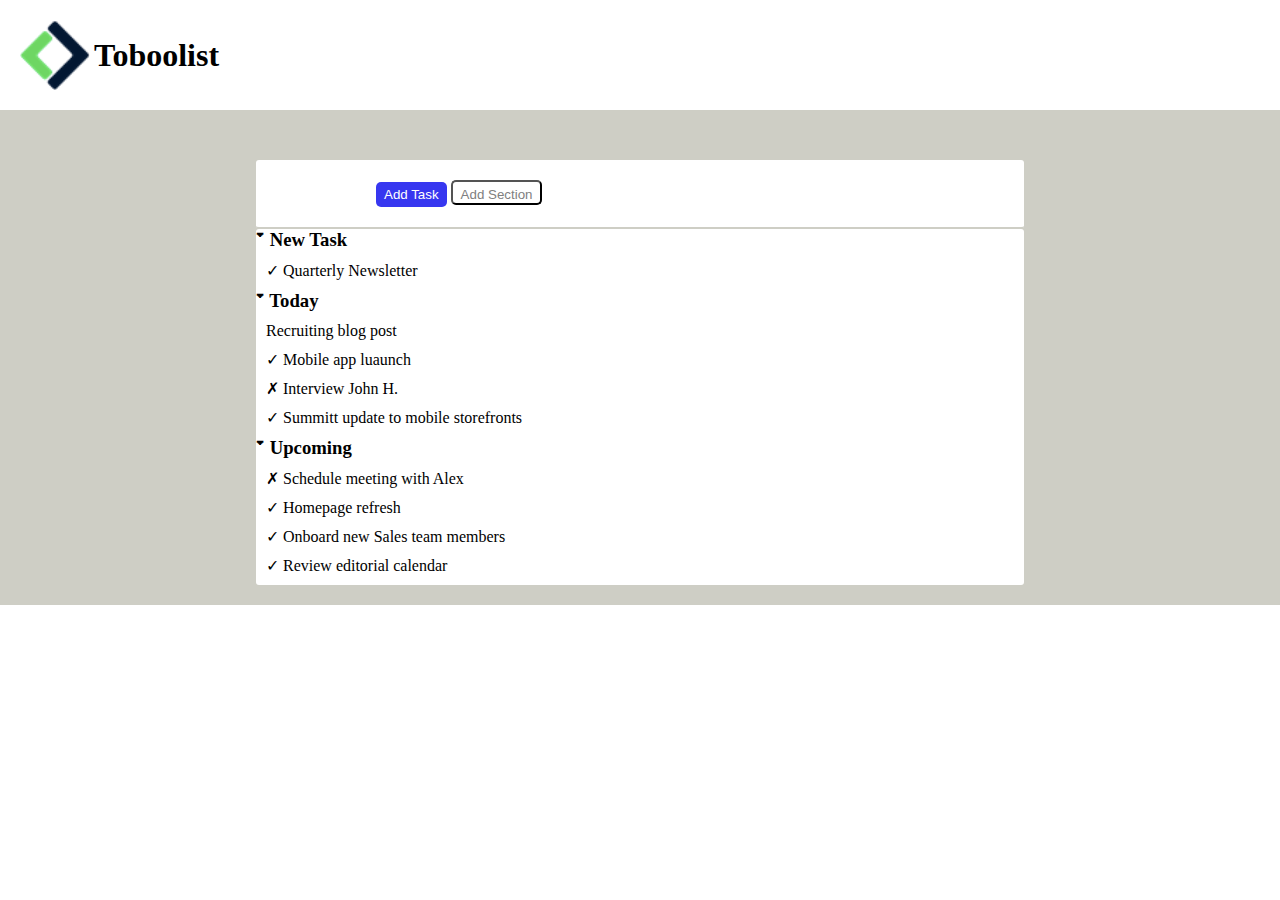
==== index.html @ 9325434b "[finita] struttura html" ====
<!DOCTYPE html>
<html lang="en">
<head>
  <meta charset="UTF-8">
  <meta name="viewport" content="width=device-width, initial-scale=1.0">
  <title>Toboolist</title>
  <link rel="stylesheet" href="css/main.css">

</head>
<body>
 
  <header>
    <div class="conteiner">
      <img src="../img/Logo.png" alt="Logo">
      <span><strong>Toboolist</strong></span>
    </div>
  </header>

  <main>
    <div class="box">
      <div class="box-top">
        <input class="button" id="addtask" type="button"  value="Add Task">
        <input class="button" id="addsection" type="button" value="Add Section">
      </div>
        

    <div class="box-bottom">
      <h3>&#129171; New Task</h3>
      <ul>
        <li class="green">&check; Quarterly Newsletter</li>
      </ul>

      <h3>&#129171; Today</h3>
      <ul>
        <li class="green">Recruiting blog post</li> 
        <li class="green">&#10003; Mobile app luaunch</li>
        <li> &#10007; Interview John H.</li>
        <li class="green">&#10003; Summitt update to mobile storefronts</li>
      </ul>

      <h3>&#129171; Upcoming</h3>
      <ul>
        <li>&#10007; Schedule meeting with Alex</li>
        <li>&#10003; Homepage refresh</li>
        <li> &#10003; Onboard new Sales team members</li>
        <li>&#10003; Review editorial calendar</li>
      </ul>

    </div>


    </div>
  </main>


</body>
</html>
---- css/main.css ----
*{
  margin: 0;
  padding: 0;
  box-sizing: border-box;
}

header {
  background-color: white;
 padding: 20px;
}

header span {
  vertical-align: middle;
  line-height: 70px;
  font-size: 2rem;
}

/* non funziona allineamento immagine al testo */
.conteiner img {
  vertical-align: middle;
  margin: 0 auto;
  height: 70px;
}

main{
  background-color: rgb(206, 206, 197);
  padding: 50px 0 20px;
}

.box {
  width: 60%;
  margin: 0 auto;
}

.box-top{
  background-color:white; 
  border-radius: 3px;
  padding: 20px 120px;
  border-bottom: 2px solid rgb(206, 206, 197);
}

.box-bottom{
  background-color:white;
  border-radius: 3px; 
  
}

.box-top .button {
  height: 25px;
  width: auto;
  padding: 5px 8px;
  border-radius: 5px;
}

#addtask {
  background-color: rgb(55, 55, 240);
  color: white;
  border: rgb(55, 55, 240) ;
}

#addsection {
  background-color: white;
  color: gray;
}

section h3 {
  font-size: 2 em;
}

main ul {
  list-style: none;
  padding: 5px;
}

main ul li{
  padding: 5px;
}

.green ::before{
  content: "\2713";
  color: green;
}
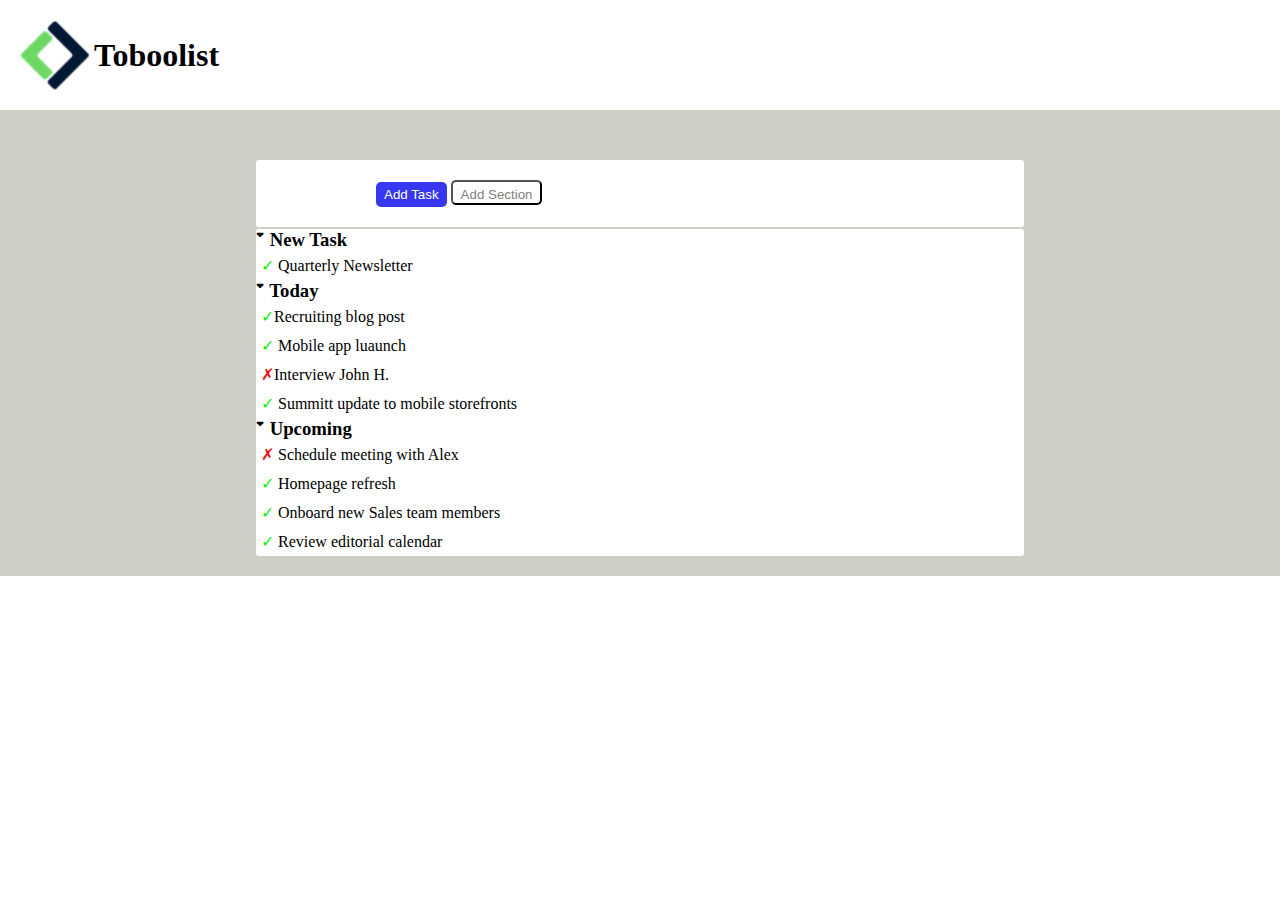
==== commit ce0cf30b: "[add] chek" ====
--- a/index.html
+++ b/index.html
@@ -27,23 +27,23 @@
     <div class="box-bottom">
       <h3>&#129171; New Task</h3>
       <ul>
-        <li class="green">&check; Quarterly Newsletter</li>
+        <li><span class="green">&#10003;</span> Quarterly Newsletter</li>
       </ul>
 
       <h3>&#129171; Today</h3>
       <ul>
-        <li class="green">Recruiting blog post</li> 
-        <li class="green">&#10003; Mobile app luaunch</li>
-        <li> &#10007; Interview John H.</li>
-        <li class="green">&#10003; Summitt update to mobile storefronts</li>
+        <li><span class="green">&#10003;</span>Recruiting blog post</li> 
+        <li><span class="green">&#10003;</span> Mobile app luaunch</li>
+        <li><span class="red">&#10007;</span>Interview John H.</li>
+        <li><span class="green">&#10003;</span> Summitt update to mobile storefronts</li>
       </ul>
 
       <h3>&#129171; Upcoming</h3>
       <ul>
-        <li>&#10007; Schedule meeting with Alex</li>
-        <li>&#10003; Homepage refresh</li>
-        <li> &#10003; Onboard new Sales team members</li>
-        <li>&#10003; Review editorial calendar</li>
+        <li><span class="red">&#10007;</span> Schedule meeting with Alex</li>
+        <li><span class="green">&#10003;</span> Homepage refresh</li>
+        <li><span class="green">&#10003;</span> Onboard new Sales team members</li>
+        <li><span class="green">&#10003;</span> Review editorial calendar</li>
       </ul>
 
     </div>
--- a/css/main.css
+++ b/css/main.css
@@ -68,16 +68,23 @@
 }
 
 main ul {
-  list-style: none;
+  list-style: none; levare i puntini della lista non ordinata
   padding: 5px;
 }
 
-main ul li{
+main ul li {
   padding: 5px;
 }
 
-.green ::before{
-  content: "\2713";
-  color: green;
+.green ::after {
+  content: "Editorial";
 }
 
+.green {
+  color: rgb(14, 237, 14);
+  border-style: solid black 1px;
+}
+
+.red {
+  color: rgb(237, 14, 14);
+}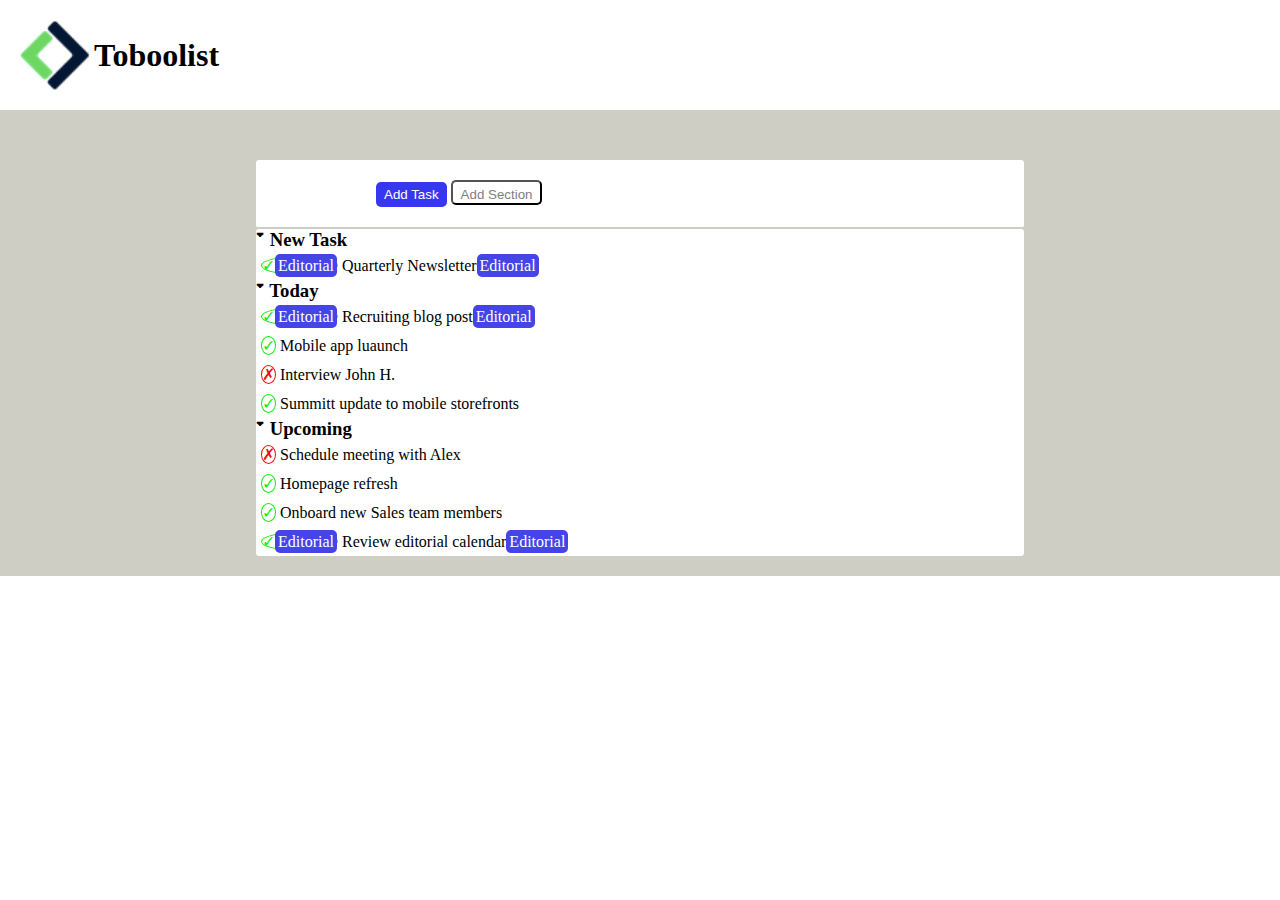
==== commit 22e1ddc3: "[add] etichette" ====
--- a/index.html
+++ b/index.html
@@ -27,23 +27,29 @@
     <div class="box-bottom">
       <h3>&#129171; New Task</h3>
       <ul>
-        <li><span class="green">&#10003;</span> Quarterly Newsletter</li>
+        <div class="etichetta-editorial">
+           <li><span class="green">&#10003;</span> Quarterly Newsletter</li>
+      </div>
       </ul>
 
       <h3>&#129171; Today</h3>
       <ul>
-        <li><span class="green">&#10003;</span>Recruiting blog post</li> 
-        <li><span class="green">&#10003;</span> Mobile app luaunch</li>
-        <li><span class="red">&#10007;</span>Interview John H.</li>
-        <li><span class="green">&#10003;</span> Summitt update to mobile storefronts</li>
+        <div class="etichetta-editorial">
+          <li><span class="green">&#10003;</span> Recruiting blog post</li> 
+        </div>
+          <li><span class="green">&#10003;</span> Mobile app luaunch</li>
+          <li><span class="red">&#10007;</span> Interview John H.</li>
+          <li><span class="green">&#10003;</span> Summitt update to mobile storefronts</li>
       </ul>
 
       <h3>&#129171; Upcoming</h3>
       <ul>
-        <li><span class="red">&#10007;</span> Schedule meeting with Alex</li>
-        <li><span class="green">&#10003;</span> Homepage refresh</li>
-        <li><span class="green">&#10003;</span> Onboard new Sales team members</li>
-        <li><span class="green">&#10003;</span> Review editorial calendar</li>
+          <li><span class="red">&#10007;</span> Schedule meeting with Alex</li>
+          <li><span class="green">&#10003;</span> Homepage refresh</li>
+          <li><span class="green">&#10003;</span> Onboard new Sales team members</li>
+        <div class="etichetta-editorial">
+          <li><span class="green">&#10003;</span> Review editorial calendar</li>
+        </div>
       </ul>
 
     </div>
--- a/css/main.css
+++ b/css/main.css
@@ -76,15 +76,21 @@
   padding: 5px;
 }
 
-.green ::after {
-  content: "Editorial";
-}
-
 .green {
   color: rgb(14, 237, 14);
-  border-style: solid black 1px;
+  border: 1px solid rgb(14, 237, 14);
+  border-radius: 100%;
 }
 
 .red {
   color: rgb(237, 14, 14);
-}+  border: 1px solid rgb(237, 14, 14);
+  border-radius: 100%;
+}
+.etichetta-editorial ::after {
+  content: "Editorial";
+  background-color: rgb(68, 68, 231);
+  border-radius: 5px;
+  padding: 3px;
+  color: white;
+}
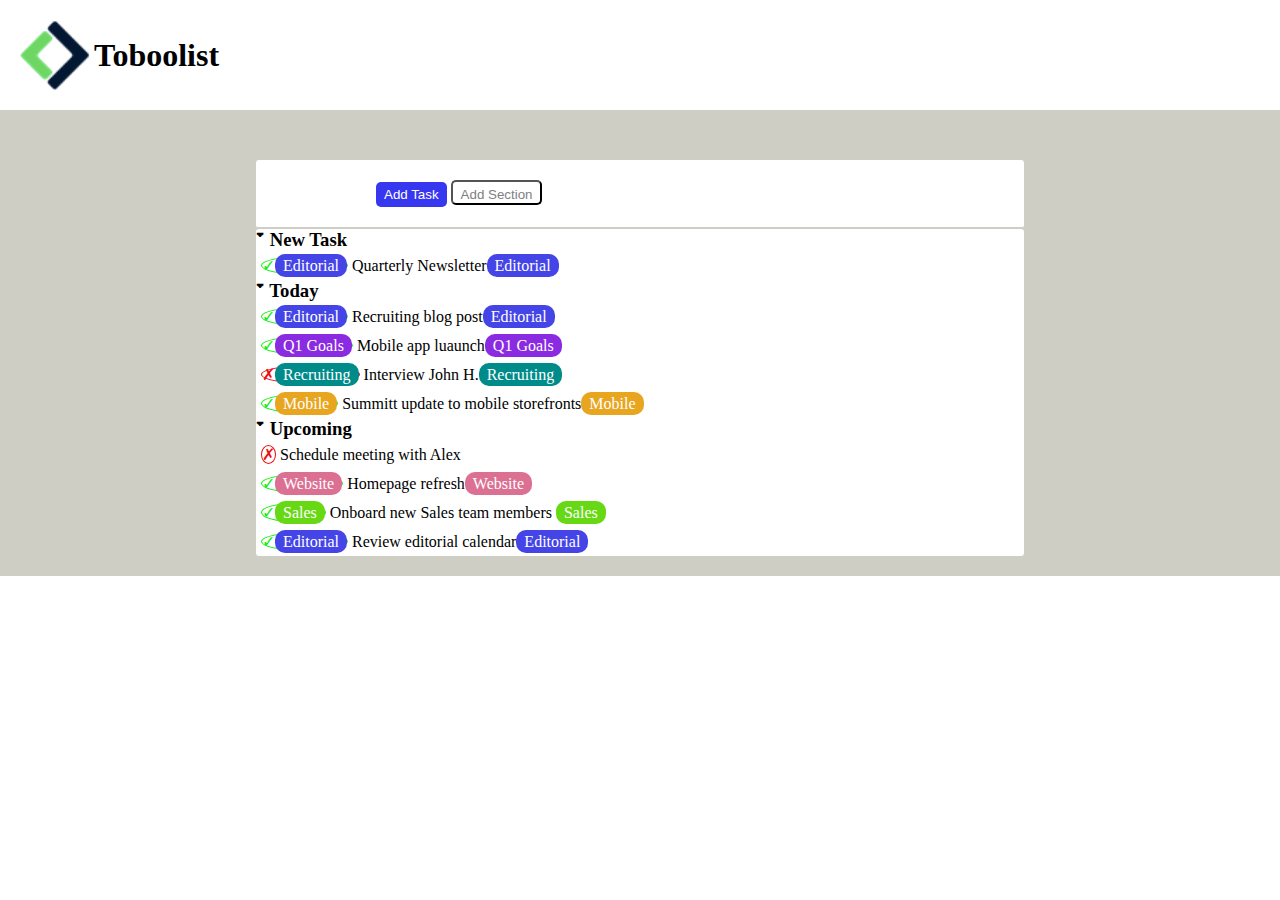
==== commit e5eaf4a6: "solo grafica" ====
--- a/index.html
+++ b/index.html
@@ -37,16 +37,26 @@
         <div class="etichetta-editorial">
           <li><span class="green">&#10003;</span> Recruiting blog post</li> 
         </div>
+        <div class="etichetta-Q1Goals">
           <li><span class="green">&#10003;</span> Mobile app luaunch</li>
+        </div>
+        <div class="etichetta-Recruiting">
           <li><span class="red">&#10007;</span> Interview John H.</li>
+        </div>
+        <div class="etichetta-Mobile">
           <li><span class="green">&#10003;</span> Summitt update to mobile storefronts</li>
+        </div>
       </ul>
 
       <h3>&#129171; Upcoming</h3>
       <ul>
           <li><span class="red">&#10007;</span> Schedule meeting with Alex</li>
+        <div class="etichetta-Website">
           <li><span class="green">&#10003;</span> Homepage refresh</li>
-          <li><span class="green">&#10003;</span> Onboard new Sales team members</li>
+        </div>
+        <div class="etichetta-Sales">
+          <li><span class="green">&#10003;</span> Onboard new Sales team members  </li>
+        </div>
         <div class="etichetta-editorial">
           <li><span class="green">&#10003;</span> Review editorial calendar</li>
         </div>
--- a/css/main.css
+++ b/css/main.css
@@ -90,7 +90,47 @@
 .etichetta-editorial ::after {
   content: "Editorial";
   background-color: rgb(68, 68, 231);
-  border-radius: 5px;
-  padding: 3px;
+  border-radius: 10px;
+  padding: 3px 8px;
   color: white;
 }
+
+.etichetta-Q1Goals ::after{
+  content: "Q1 Goals";
+  background-color:blueviolet;
+  border-radius: 10px;
+  padding: 3px 8px;
+  color: white;
+}
+
+.etichetta-Recruiting ::after{
+  content: "Recruiting";
+  background-color:darkcyan ;
+  border-radius: 10px;
+  padding: 3px 8px;
+  color: white;
+}
+
+.etichetta-Mobile ::after{
+  content: "Mobile";
+  background-color:rgb(232, 165, 32) ;
+  border-radius: 10px;
+  padding: 3px 8px;
+  color: white;
+}
+
+.etichetta-Website ::after{
+  content: "Website";
+  background-color:palevioletred;
+  border-radius: 10px;
+  padding: 3px 8px;
+  color: white;
+}
+
+.etichetta-Sales ::after{
+  content: "Sales";
+  background-color:rgb(102, 217, 20);
+  border-radius: 10px;
+  padding: 3px 8px;
+  color: white;
+}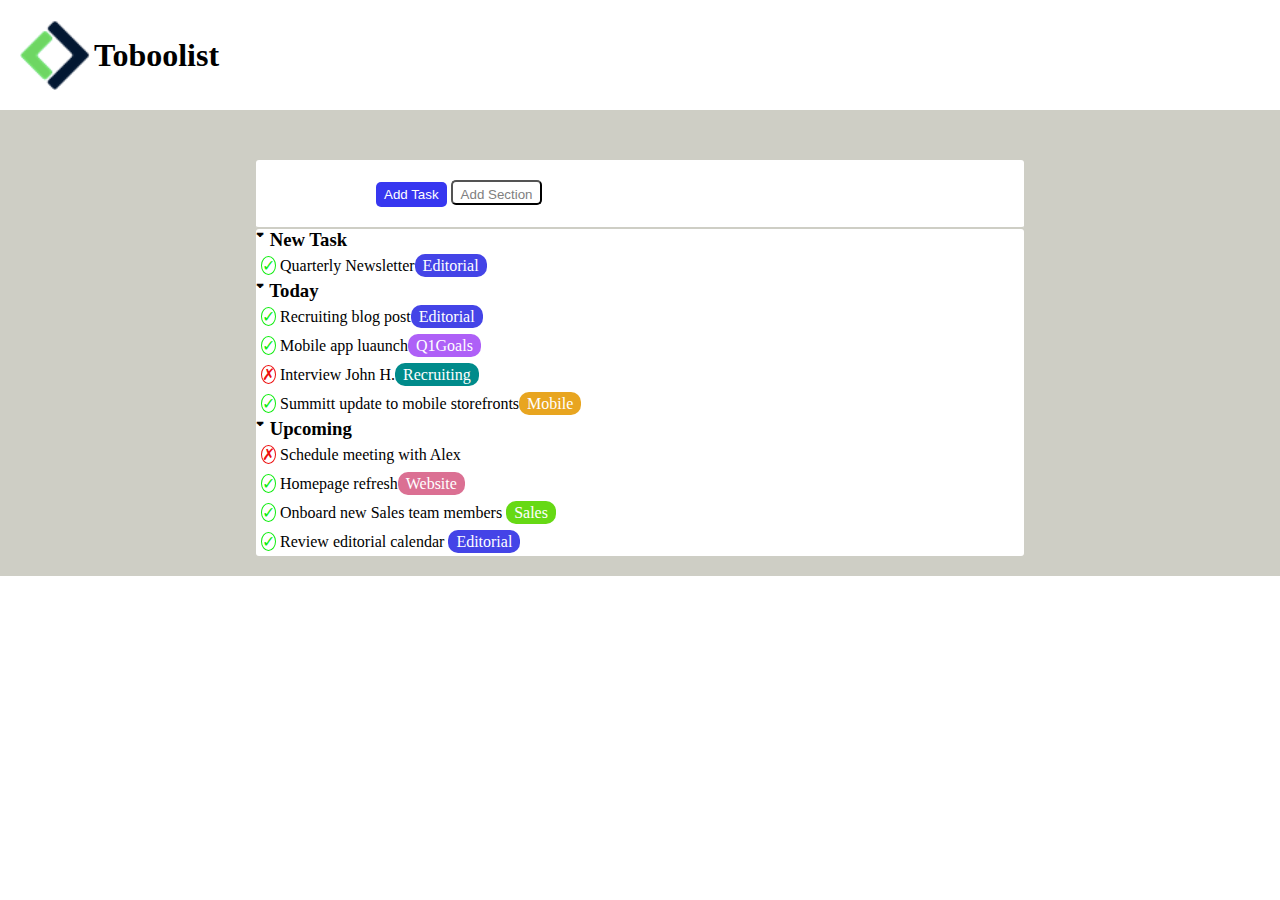
==== commit 1b5692c2: "diciamo che è finito" ====
--- a/index.html
+++ b/index.html
@@ -11,7 +11,7 @@
  
   <header>
     <div class="conteiner">
-      <img src="../img/Logo.png" alt="Logo">
+      <img src="img/Logo.png" alt="Logo">
       <span><strong>Toboolist</strong></span>
     </div>
   </header>
@@ -27,39 +27,25 @@
     <div class="box-bottom">
       <h3>&#129171; New Task</h3>
       <ul>
-        <div class="etichetta-editorial">
-           <li><span class="green">&#10003;</span> Quarterly Newsletter</li>
-      </div>
+           <li><span class="green">&#10003;</span> Quarterly Newsletter<span class="editorial">Editorial</span></li></li>
       </ul>
 
       <h3>&#129171; Today</h3>
       <ul>
-        <div class="etichetta-editorial">
-          <li><span class="green">&#10003;</span> Recruiting blog post</li> 
-        </div>
-        <div class="etichetta-Q1Goals">
-          <li><span class="green">&#10003;</span> Mobile app luaunch</li>
-        </div>
-        <div class="etichetta-Recruiting">
-          <li><span class="red">&#10007;</span> Interview John H.</li>
-        </div>
-        <div class="etichetta-Mobile">
-          <li><span class="green">&#10003;</span> Summitt update to mobile storefronts</li>
-        </div>
+        <li><span class="green">&#10003;</span> Recruiting blog post<span class="editorial">Editorial</span></li> 
+        <li><span class="green">&#10003;</span> Mobile app luaunch<span class="q1Goals">Q1Goals</span></li>
+        <li><span class="red">&#10007;</span> Interview John H.<span class="recruiting">Recruiting</span></li>
+        <li><span class="green">&#10003;</span> Summitt update to mobile storefronts<span class="mobile">Mobile</span></li>
+
       </ul>
 
       <h3>&#129171; Upcoming</h3>
       <ul>
-          <li><span class="red">&#10007;</span> Schedule meeting with Alex</li>
-        <div class="etichetta-Website">
-          <li><span class="green">&#10003;</span> Homepage refresh</li>
-        </div>
-        <div class="etichetta-Sales">
-          <li><span class="green">&#10003;</span> Onboard new Sales team members  </li>
-        </div>
-        <div class="etichetta-editorial">
-          <li><span class="green">&#10003;</span> Review editorial calendar</li>
-        </div>
+        <li><span class="red">&#10007;</span> Schedule meeting with Alex</li>
+        <li><span class="green">&#10003;</span> Homepage refresh<span class="website">Website</span></li>
+        <li><span class="green">&#10003;</span> Onboard new Sales team members <span class="sales">Sales</span> </li>
+        <li><span class="green">&#10003;</span> Review editorial calendar <span class="editorial">Editorial</span></li>
+       
       </ul>
 
     </div>
--- a/css/main.css
+++ b/css/main.css
@@ -15,7 +15,6 @@
   font-size: 2rem;
 }
 
-/* non funziona allineamento immagine al testo */
 .conteiner img {
   vertical-align: middle;
   margin: 0 auto;
@@ -87,48 +86,43 @@
   border: 1px solid rgb(237, 14, 14);
   border-radius: 100%;
 }
-.etichetta-editorial ::after {
-  content: "Editorial";
+
+.editorial {
   background-color: rgb(68, 68, 231);
   border-radius: 10px;
   padding: 3px 8px;
   color: white;
 }
 
-.etichetta-Q1Goals ::after{
-  content: "Q1 Goals";
-  background-color:blueviolet;
+.q1Goals {
+  background-color:rgb(174, 96, 247);
   border-radius: 10px;
   padding: 3px 8px;
   color: white;
 }
 
-.etichetta-Recruiting ::after{
-  content: "Recruiting";
+.recruiting {
   background-color:darkcyan ;
   border-radius: 10px;
   padding: 3px 8px;
   color: white;
 }
 
-.etichetta-Mobile ::after{
-  content: "Mobile";
+.mobile {
   background-color:rgb(232, 165, 32) ;
   border-radius: 10px;
   padding: 3px 8px;
   color: white;
 }
 
-.etichetta-Website ::after{
-  content: "Website";
+.website {
   background-color:palevioletred;
   border-radius: 10px;
   padding: 3px 8px;
   color: white;
 }
 
-.etichetta-Sales ::after{
-  content: "Sales";
+.sales {
   background-color:rgb(102, 217, 20);
   border-radius: 10px;
   padding: 3px 8px;
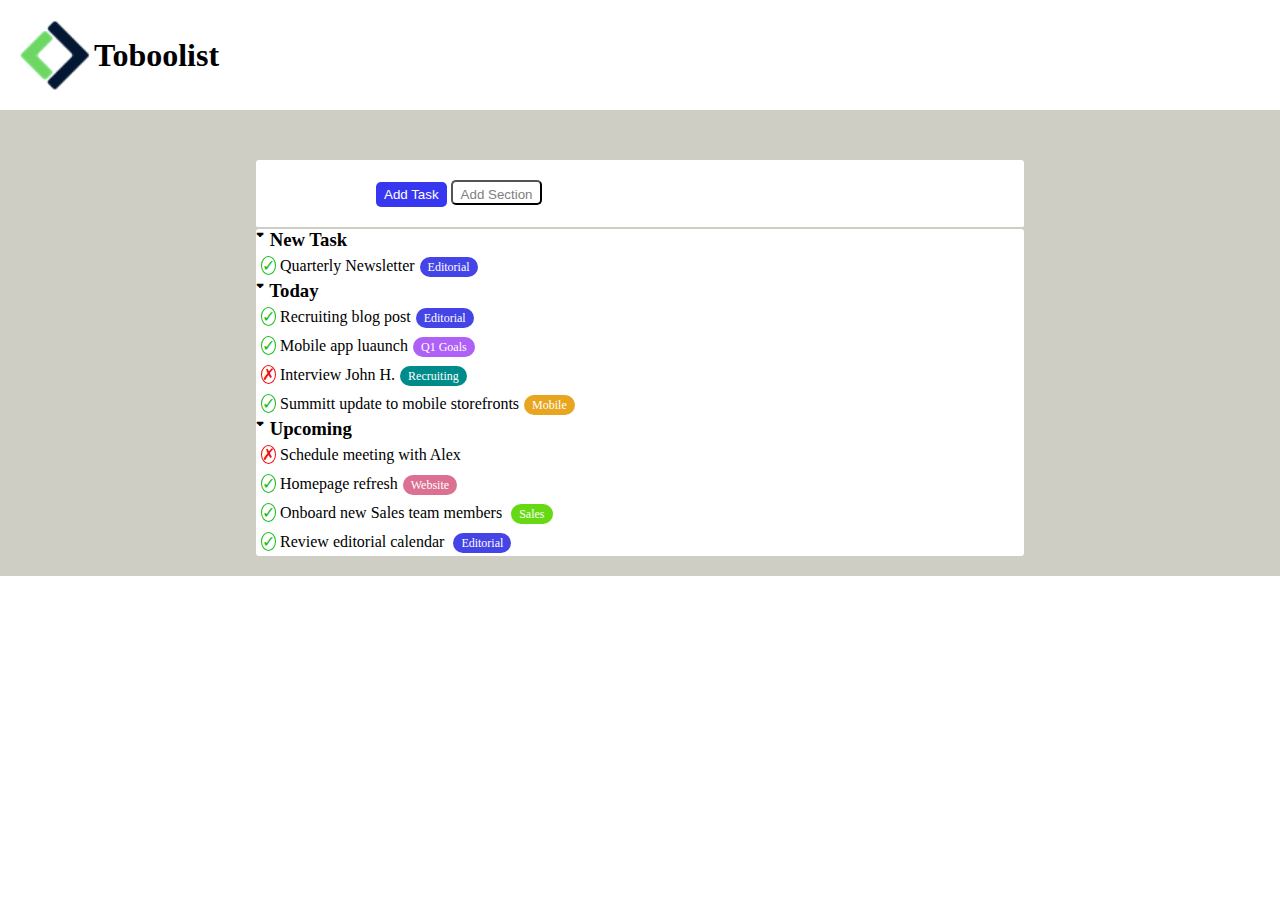
==== commit a136153f: "[finish] ex" ====
--- a/index.html
+++ b/index.html
@@ -33,7 +33,7 @@
       <h3>&#129171; Today</h3>
       <ul>
         <li><span class="green">&#10003;</span> Recruiting blog post<span class="editorial">Editorial</span></li> 
-        <li><span class="green">&#10003;</span> Mobile app luaunch<span class="q1Goals">Q1Goals</span></li>
+        <li><span class="green">&#10003;</span> Mobile app luaunch<span class="q1Goals">Q1 Goals</span></li>
         <li><span class="red">&#10007;</span> Interview John H.<span class="recruiting">Recruiting</span></li>
         <li><span class="green">&#10003;</span> Summitt update to mobile storefronts<span class="mobile">Mobile</span></li>
 
--- a/css/main.css
+++ b/css/main.css
@@ -76,15 +76,16 @@
 }
 
 .green {
-  color: rgb(14, 237, 14);
-  border: 1px solid rgb(14, 237, 14);
-  border-radius: 100%;
+  color: rgb(21, 188, 21);
+  border: 1px solid rgb(21, 188, 21);
+  border-radius: 50%;
+
 }
 
 .red {
   color: rgb(237, 14, 14);
   border: 1px solid rgb(237, 14, 14);
-  border-radius: 100%;
+  border-radius: 50%;
 }
 
 .editorial {
@@ -92,6 +93,8 @@
   border-radius: 10px;
   padding: 3px 8px;
   color: white;
+  font-size: 12px;
+  margin: 5px;
 }
 
 .q1Goals {
@@ -99,6 +102,8 @@
   border-radius: 10px;
   padding: 3px 8px;
   color: white;
+  font-size: 12px;
+  margin: 5px;
 }
 
 .recruiting {
@@ -106,6 +111,8 @@
   border-radius: 10px;
   padding: 3px 8px;
   color: white;
+  font-size: 12px;
+  margin: 5px;
 }
 
 .mobile {
@@ -113,6 +120,8 @@
   border-radius: 10px;
   padding: 3px 8px;
   color: white;
+  font-size: 12px;
+  margin: 5px;
 }
 
 .website {
@@ -120,6 +129,8 @@
   border-radius: 10px;
   padding: 3px 8px;
   color: white;
+  font-size: 12px;
+  margin: 5px;
 }
 
 .sales {
@@ -127,4 +138,6 @@
   border-radius: 10px;
   padding: 3px 8px;
   color: white;
+  font-size: 12px;
+  margin: 5px;
 }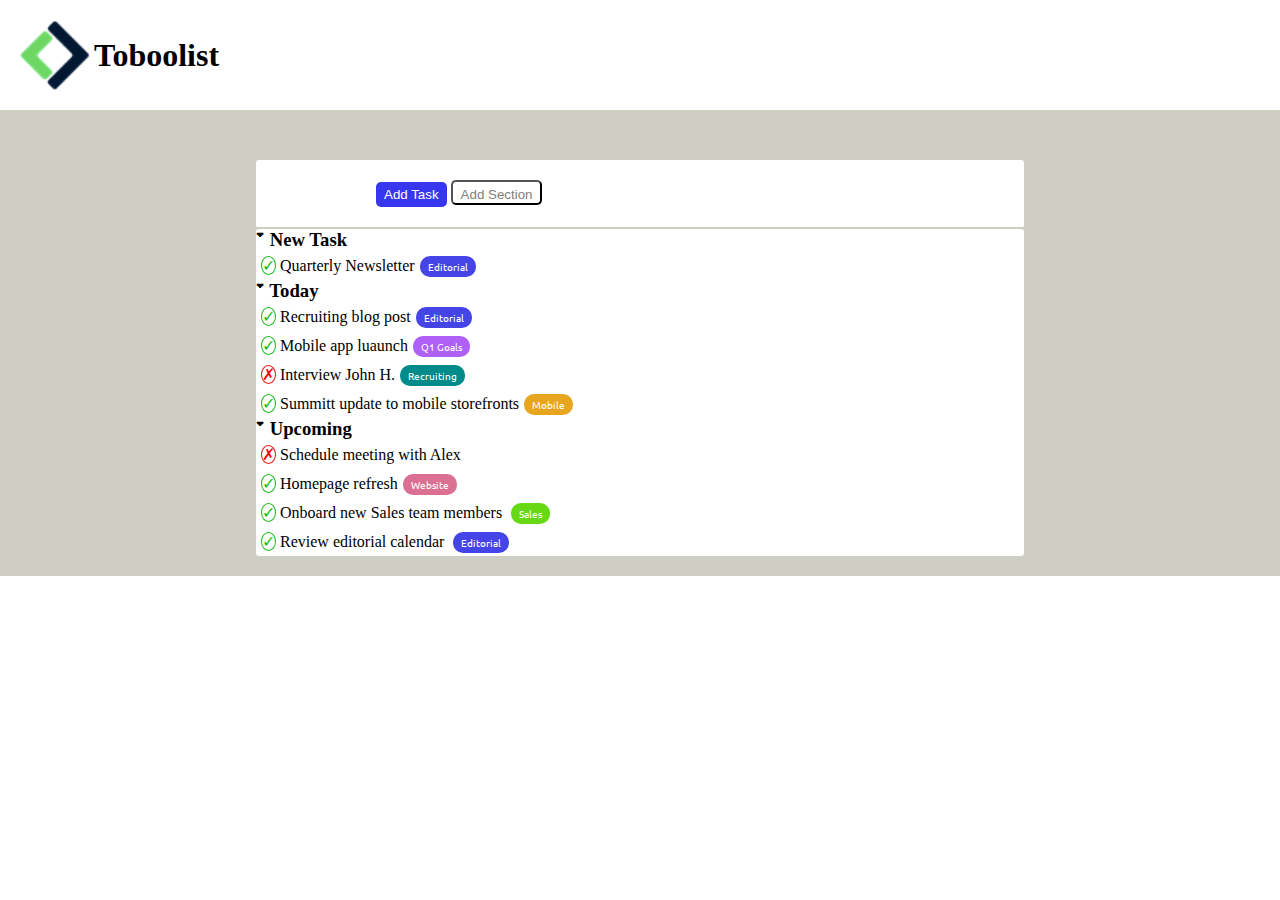
==== commit 83189bfe: "[cambio] font main" ====
--- a/index.html
+++ b/index.html
@@ -3,6 +3,9 @@
 <head>
   <meta charset="UTF-8">
   <meta name="viewport" content="width=device-width, initial-scale=1.0">
+  <link rel="preconnect" href="https://fonts.googleapis.com">
+<link rel="preconnect" href="https://fonts.gstatic.com" crossorigin>
+<link href="https://fonts.googleapis.com/css2?family=Ubuntu&display=swap" rel="stylesheet">
   <title>Toboolist</title>
   <link rel="stylesheet" href="css/main.css">
 
--- a/css/main.css
+++ b/css/main.css
@@ -63,6 +63,7 @@
 }
 
 section h3 {
+  font-family: 'Ubuntu', sans-serif;
   font-size: 2 em;
 }
 
@@ -89,55 +90,61 @@
 }
 
 .editorial {
+  font-family: 'Ubuntu', sans-serif;
   background-color: rgb(68, 68, 231);
   border-radius: 10px;
   padding: 3px 8px;
   color: white;
-  font-size: 12px;
+  font-size: 10px;
   margin: 5px;
 }
 
 .q1Goals {
+  font-family: 'Ubuntu', sans-serif;
   background-color:rgb(174, 96, 247);
   border-radius: 10px;
   padding: 3px 8px;
   color: white;
-  font-size: 12px;
+  font-size: 10px;
   margin: 5px;
 }
 
 .recruiting {
+  font-family: 'Ubuntu', sans-serif;
   background-color:darkcyan ;
   border-radius: 10px;
   padding: 3px 8px;
   color: white;
-  font-size: 12px;
+  font-size: 10px;
   margin: 5px;
 }
 
 .mobile {
+  font-family: 'Ubuntu', sans-serif;
   background-color:rgb(232, 165, 32) ;
   border-radius: 10px;
   padding: 3px 8px;
   color: white;
-  font-size: 12px;
+  font-size: 10px;
   margin: 5px;
 }
 
 .website {
+  font-family: 'Ubuntu', sans-serif;
   background-color:palevioletred;
   border-radius: 10px;
   padding: 3px 8px;
   color: white;
-  font-size: 12px;
+  font-size: 10px;
   margin: 5px;
 }
 
 .sales {
+  font-family: 'Ubuntu', sans-serif;
   background-color:rgb(102, 217, 20);
   border-radius: 10px;
   padding: 3px 8px;
   color: white;
-  font-size: 12px;
+  font-size: 10px;
   margin: 5px;
 }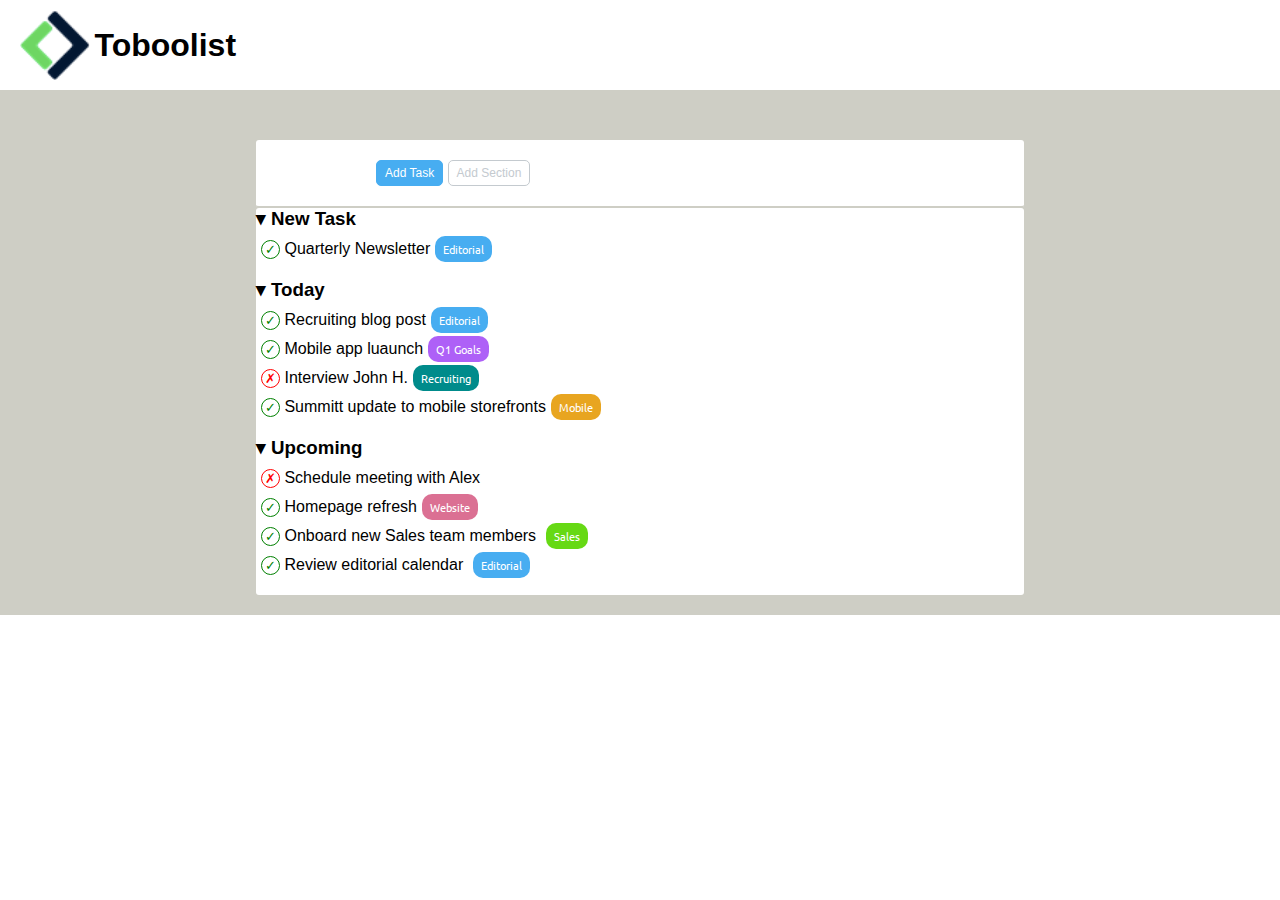
==== commit 2cfa1eb4: "[finish] es corretto" ====
--- a/index.html
+++ b/index.html
@@ -22,32 +22,31 @@
   <main>
     <div class="box">
       <div class="box-top">
-        <input class="button" id="addtask" type="button"  value="Add Task">
-        <input class="button" id="addsection" type="button" value="Add Section">
+        <input class="button addtask" type="button"  value="Add Task">
+        <input class="button addsection" type="button" value="Add Section">
       </div>
-        
 
     <div class="box-bottom">
-      <h3>&#129171; New Task</h3>
+      <h3>New Task</h3>
       <ul>
-           <li><span class="green">&#10003;</span> Quarterly Newsletter<span class="editorial">Editorial</span></li></li>
+           <li><span class="circle green"></span> Quarterly Newsletter<span class="badge editorial">Editorial</span></li></li>
       </ul>
 
-      <h3>&#129171; Today</h3>
+      <h3>Today</h3>
       <ul>
-        <li><span class="green">&#10003;</span> Recruiting blog post<span class="editorial">Editorial</span></li> 
-        <li><span class="green">&#10003;</span> Mobile app luaunch<span class="q1Goals">Q1 Goals</span></li>
-        <li><span class="red">&#10007;</span> Interview John H.<span class="recruiting">Recruiting</span></li>
-        <li><span class="green">&#10003;</span> Summitt update to mobile storefronts<span class="mobile">Mobile</span></li>
+        <li><span class="circle green"></span> Recruiting blog post<span class="badge editorial">Editorial</span></li> 
+        <li><span class="circle green"></span> Mobile app luaunch<span class="badge q1Goals">Q1 Goals</span></li>
+        <li><span class="circle red"></span> Interview John H.<span class="badge recruiting">Recruiting</span></li>
+        <li><span class="circle green"></span> Summitt update to mobile storefronts<span class="badge mobile">Mobile</span></li>
 
       </ul>
 
-      <h3>&#129171; Upcoming</h3>
+      <h3>Upcoming</h3>
       <ul>
-        <li><span class="red">&#10007;</span> Schedule meeting with Alex</li>
-        <li><span class="green">&#10003;</span> Homepage refresh<span class="website">Website</span></li>
-        <li><span class="green">&#10003;</span> Onboard new Sales team members <span class="sales">Sales</span> </li>
-        <li><span class="green">&#10003;</span> Review editorial calendar <span class="editorial">Editorial</span></li>
+        <li><span class="circle red"></span> Schedule meeting with Alex</li>
+        <li><span class="circle green"></span> Homepage refresh<span class="badge website">Website</span></li>
+        <li><span class="circle green"></span> Onboard new Sales team members <span class="badge sales">Sales</span> </li>
+        <li><span class="circle green"></span> Review editorial calendar <span class="badge editorial">Editorial</span></li>
        
       </ul>
 
--- a/css/main.css
+++ b/css/main.css
@@ -6,7 +6,12 @@
 
 header {
   background-color: white;
- padding: 20px;
+  padding: 10px 20px;
+}
+
+body {
+  font-family: Arial, Helvetica, sans-serif;
+
 }
 
 header span {
@@ -15,8 +20,9 @@
   font-size: 2rem;
 }
 
+/* x allineare imm a testo - "vertical-align: middle;" metterlo sia ad imm che al testo (se testo modificato di grandezza) altrimenti non funziona */
 .conteiner img {
-  vertical-align: middle;
+  vertical-align: middle; 
   margin: 0 auto;
   height: 70px;
 }
@@ -38,113 +44,129 @@
   border-bottom: 2px solid rgb(206, 206, 197);
 }
 
+section h3 {
+  font-family: 'Ubuntu', sans-serif;
+  font-size: 2 em;
+}
+
+/* buttons */
 .box-bottom{
   background-color:white;
   border-radius: 3px; 
   
 }
 
-.box-top .button {
-  height: 25px;
-  width: auto;
+.button {
+  font-size: .75rem;
+  border: none;
   padding: 5px 8px;
   border-radius: 5px;
+  cursor: pointer; /* "cursor: pointer;""  per far si che si che si possa premere il bottone */
 }
 
-#addtask {
-  background-color: rgb(55, 55, 240);
+
+.button.addtask {
+  background-color: #47ADF1;
   color: white;
-  border: rgb(55, 55, 240) ;
+  border: 1px solid #47ADF1;
 }
 
-#addsection {
-  background-color: white;
-  color: gray;
+
+.button.addtask:hover { /* ":hover" serve quando vado spora con il cursore sul bottone, cambia colore */
+  background-color: #47ADF1;
 }
 
-section h3 {
-  font-family: 'Ubuntu', sans-serif;
-  font-size: 2 em;
+
+.button.addsection {
+  background-color: #fff;
+  color: #C4CACF;
+  border: 1px solid #C4CACF;
+}
+
+.button.ddsection:hover {
+  background-color: fff;
+}
+
+/* MAIN */
+.box-bottom h3::before {
+  content: '\25BE';
+  padding-right: 5px;
 }
 
 main ul {
-  list-style: none; levare i puntini della lista non ordinata
-  padding: 5px;
+  list-style: none; 
+  /* list-style: none; levare i puntini della lista non ordinata */
+  padding-top: 5px;
+  padding-bottom: 15px;
 }
 
 main ul li {
   padding: 5px;
 }
 
-.green {
-  color: rgb(21, 188, 21);
-  border: 1px solid rgb(21, 188, 21);
+/* circles */
+
+.circle::before{
+  display: inline-block;
+  width: 17px;
+  height: 17px;
   border-radius: 50%;
-
+  text-align: center;
+  line-height: 17px;
+  font-size: .8rem;
+}
+.circle.green::before {
+  content: '\2713';
+  color: green;
+  border: 1px solid green;
 }
 
-.red {
-  color: rgb(237, 14, 14);
-  border: 1px solid rgb(237, 14, 14);
-  border-radius: 50%;
+.circle.red::before{
+  content: '\2717';
+  color: red;
+  border: 1px solid red;
+}
+
+/* badge */
+.badge{
+  color: white;
+  font-size: .7rem;
+  padding: 5px 8px;
+  border-radius: 10px;
 }
 
 .editorial {
   font-family: 'Ubuntu', sans-serif;
-  background-color: rgb(68, 68, 231);
-  border-radius: 10px;
-  padding: 3px 8px;
-  color: white;
-  font-size: 10px;
+  background-color: #47ADF1;
   margin: 5px;
 }
 
 .q1Goals {
   font-family: 'Ubuntu', sans-serif;
   background-color:rgb(174, 96, 247);
-  border-radius: 10px;
-  padding: 3px 8px;
-  color: white;
-  font-size: 10px;
   margin: 5px;
 }
 
 .recruiting {
   font-family: 'Ubuntu', sans-serif;
   background-color:darkcyan ;
-  border-radius: 10px;
-  padding: 3px 8px;
-  color: white;
-  font-size: 10px;
   margin: 5px;
 }
 
 .mobile {
   font-family: 'Ubuntu', sans-serif;
   background-color:rgb(232, 165, 32) ;
-  border-radius: 10px;
-  padding: 3px 8px;
-  color: white;
-  font-size: 10px;
   margin: 5px;
 }
 
 .website {
   font-family: 'Ubuntu', sans-serif;
   background-color:palevioletred;
-  border-radius: 10px;
-  padding: 3px 8px;
-  color: white;
-  font-size: 10px;
   margin: 5px;
 }
 
 .sales {
   font-family: 'Ubuntu', sans-serif;
   background-color:rgb(102, 217, 20);
-  border-radius: 10px;
-  padding: 3px 8px;
-  color: white;
-  font-size: 10px;
   margin: 5px;
 }